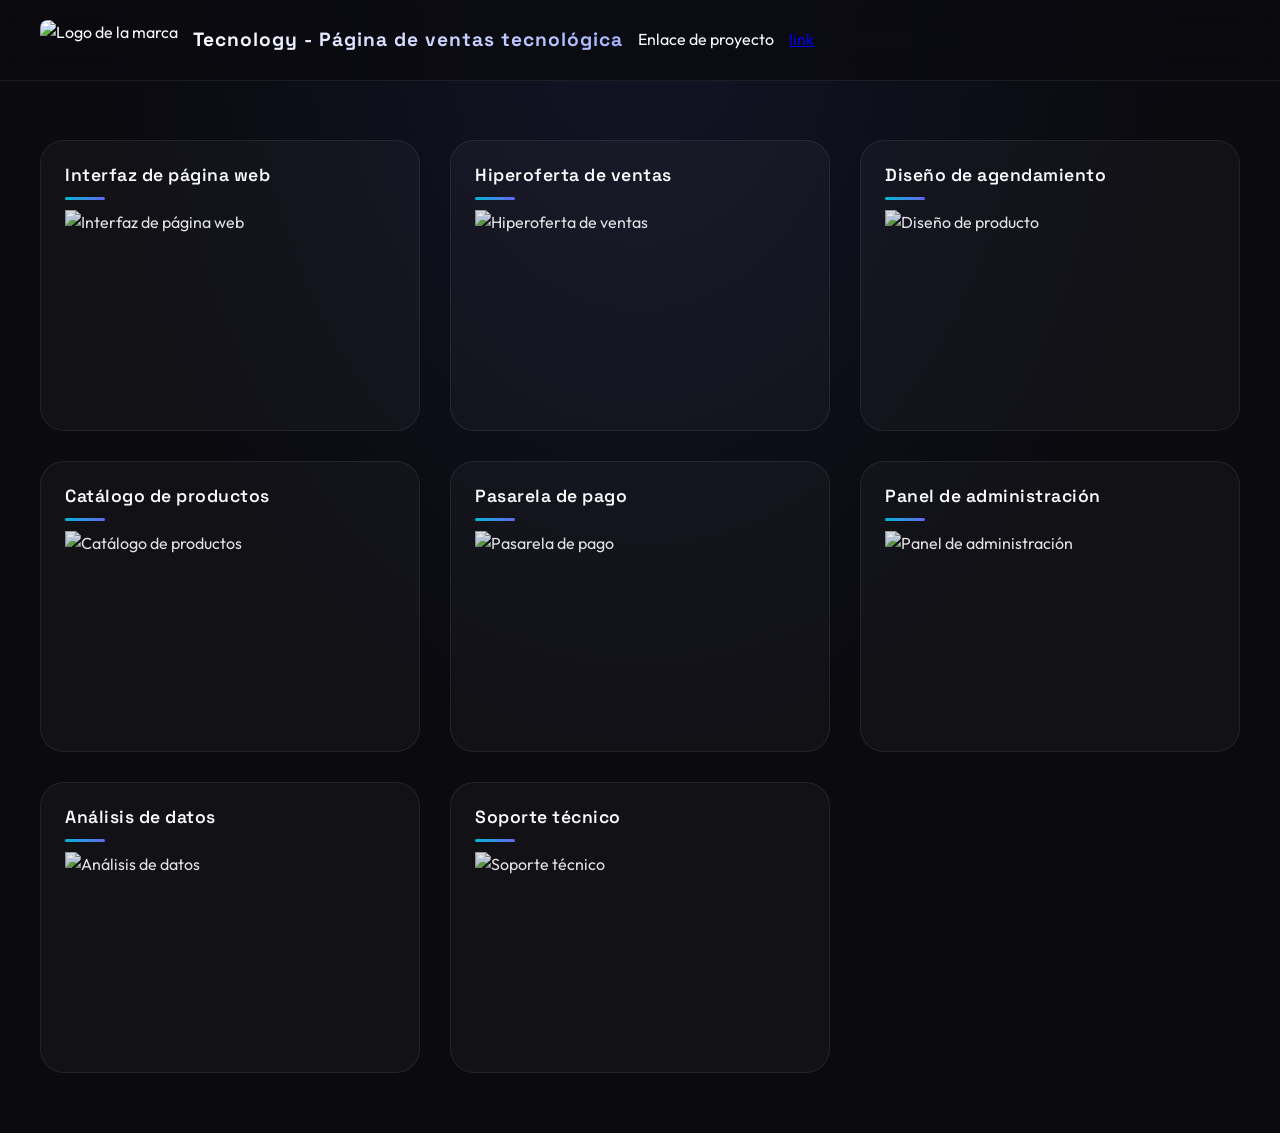
==== Proyectos.html @ 3681e612 "Add files via upload" ====
<!DOCTYPE html>
<html lang="es">
<head>
    <meta charset="UTF-8">
    <meta name="viewport" content="width=device-width, initial-scale=1.0">
    <title>Proyecto - Technology</title>
    <link rel="stylesheet" href="Proyecto.css">
    <!-- Aquí enlazarías tu archivo CSS -->
    <!-- <link rel="stylesheet" href="style.css"> -->
</head>
<body>

    <!-- HEADER -->
    <header>
        <nav>
            <!-- El logo y el título van aquí -->
            <div class="logo-container">
                <img src="Imagenes/F1.webp" alt="Logo de la marca">
                <span>Tecnology -  Página de ventas tecnológica</span>
                <p>Enlace de proyecto</p>
                <a href="https://otavodaniel324-a11y.github.io/-Tecnology/TECNOLOGY.html">link</a>
            </div>
        </nav>
    </header>

    <!-- CONTENIDO PRINCIPAL -->
    <main>
        <section class="galeria-proyectos">
            
            <!-- Tarjeta 1 -->
            <div class="tarjeta">
                <h3>Interfaz de página web</h3>
                <img src="Imagenes/Tec1.png" alt="Interfaz de página web">
            </div>

            <!-- Tarjeta 2 -->
            <div class="tarjeta">
                <h3>Hiperoferta de ventas</h3>
                <img src="Imagenes/Tec2.png" alt="Hiperoferta de ventas">
            </div>

            <!-- Tarjeta 3 -->
            <div class="tarjeta">
                <h3>Diseño de agendamiento</h3> <!-- Agregué un título ya que estaba vacío -->
                <img src="Imagenes/Tec4.png" alt="Diseño de producto">
            </div>

            <!-- Tarjeta 4 (Nota: Repetiste Tec3.png aquí, asegúrate de que sea la imagen correcta) -->
            <div class="tarjeta">
                <h3>Catálogo de productos</h3>
                <img src="Imagenes/Tec7.png" alt="Catálogo de productos">
            </div>

            <!-- Tarjeta 5 -->
            <div class="tarjeta">
                <h3>Pasarela de pago</h3>
                <img src="Imagenes/Tec8.png" alt="Pasarela de pago">
            </div>

            <!-- Tarjeta 6 -->
            <div class="tarjeta">
                <h3>Panel de administración</h3>
                <img src="Imagenes/Tec5.png" alt="Panel de administración">
            </div>

            <!-- Tarjeta 7 -->
            <div class="tarjeta">
                <h3>Análisis de datos</h3>
                <img src="Imagenes/Tec6.png" alt="Análisis de datos">
            </div>

            <!-- Tarjeta 8 -->
            <div class="tarjeta">
                <h3>Soporte técnico</h3>
                <img src="Imagenes/Tec3.png" alt="Soporte técnico">
            </div>

        </section>
    </main>

</body>
</html>
---- Proyecto.css ----
/* --- CONFIGURACIÓN GLOBAL --- */
@import url('https://fonts.googleapis.com/css2?family=Outfit:wght@300;400;600;800&family=Space+Grotesk:wght@500;700&display=swap');

:root {
    --bg-dark: #0a0a0f;
    --bg-card: rgba(255, 255, 255, 0.03);
    --border-glass: rgba(255, 255, 255, 0.08);
    --text-primary: #f8fafc;
    --text-secondary: #94a3b8;
    --accent-1: #6366f1; /* Índigo */
    --accent-2: #06b6d4; /* Cian */
    --accent-glow: rgba(99, 102, 241, 0.4);
    --font-display: 'Space Grotesk', sans-serif;
    --font-body: 'Outfit', sans-serif;
    --radius-lg: 24px;
    --radius-md: 16px;
    --transition: all 0.4s cubic-bezier(0.16, 1, 0.3, 1);
}

* {
    margin: 0;
    padding: 0;
    box-sizing: border-box;
}

body {
    font-family: var(--font-body);
    background-color: var(--bg-dark);
    color: var(--text-primary);
    line-height: 1.6;
    min-height: 100vh;
    display: flex;
    flex-direction: column;
    
    /* Fondo con resplandor sutil */
    background-image: 
        radial-gradient(ellipse at 50% 0%, rgba(99, 102, 241, 0.1) 0%, transparent 60%);
    background-attachment: fixed;
}

/* --- HEADER Y NAVEGACIÓN --- */
header {
    position: fixed;
    top: 0;
    width: 100%;
    padding: 20px 40px;
    background: rgba(10, 10, 15, 0.8);
    backdrop-filter: blur(16px);
    -webkit-backdrop-filter: blur(16px);
    border-bottom: 1px solid var(--border-glass);
    z-index: 1000;
}

nav {
    max-width: 1200px;
    margin: 0 auto;
}

.logo-container {
    display: flex;
    align-items: center;
    gap: 15px;
}

.logo-container img {
    height: 40px; /* Ajusta el tamaño del logo según tu imagen */
    width: auto;
    object-fit: contain;
    border-radius: 8px;
}

.logo-container span {
    font-family: var(--font-display);
    font-size: 1.2rem;
    font-weight: 700;
    letter-spacing: 1px;
    background: linear-gradient(to right, #ffffff, #a5b4fc);
    -webkit-background-clip: text;
    -webkit-text-fill-color: transparent;
}

/* --- CONTENIDO PRINCIPAL --- */
main {
    flex: 1;
    padding: 140px 20px 60px; /* Espacio superior para el header fijo */
}

.galeria-proyectos {
    max-width: 1200px;
    margin: 0 auto;
    display: grid;
    /* Crea columnas responsivas automáticas */
    grid-template-columns: repeat(auto-fit, minmax(300px, 1fr));
    gap: 30px;
    
    /* Animación de entrada para toda la galería */
    animation: fadeInUp 0.8s ease-out forwards;
    opacity: 0;
    transform: translateY(30px);
}

@keyframes fadeInUp {
    to {
        opacity: 1;
        transform: translateY(0);
    }
}

/* --- TARJETAS DE PROYECTOS --- */
.tarjeta {
    background: var(--bg-card);
    backdrop-filter: blur(10px);
    -webkit-backdrop-filter: blur(10px);
    border-radius: var(--radius-lg);
    border: 1px solid var(--border-glass);
    overflow: hidden;
    transition: var(--transition);
    display: flex;
    flex-direction: column;
    position: relative;
}

/* Efecto al pasar el mouse por la tarjeta */
.tarjeta:hover {
    transform: translateY(-8px);
    border-color: rgba(99, 102, 241, 0.4);
    box-shadow: 
        0 20px 40px rgba(0, 0, 0, 0.6),
        0 0 30px rgba(99, 102, 241, 0.15);
}

/* Título de la tarjeta */
.tarjeta h3 {
    font-family: var(--font-display);
    font-size: 1.1rem;
    font-weight: 600;
    color: var(--text-primary);
    padding: 20px 24px 10px;
    letter-spacing: 0.5px;
    position: relative;
    z-index: 2;
}

/* Línea decorativa debajo del título */
.tarjeta h3::after {
    content: '';
    display: block;
    width: 40px;
    height: 3px;
    background: linear-gradient(90deg, var(--accent-2), var(--accent-1));
    margin-top: 8px;
    border-radius: 2px;
    transition: var(--transition);
}

.tarjeta:hover h3::after {
    width: 80px; /* La línea crece al hacer hover */
}

/* Imagen de la tarjeta */
.tarjeta img {
    width: 100%;
    height: 220px; /* Altura fija para que todas las imágenes midan igual */
    object-fit: cover; /* Recorta la imagen sin deformarla */
    object-position: top center; /* Enfoca la parte superior de la captura */
    padding: 0 24px 24px;
    border-radius: 0 0 var(--radius-lg) var(--radius-lg);
    transition: var(--transition);
    filter: grayscale(20%) brightness(0.9); /* Estilo sutil */
    margin-top: auto; /* Empuja la imagen hacia abajo si el título es corto */
}

.tarjeta:hover img {
    filter: grayscale(0%) brightness(1.1);
    transform: scale(1.02); /* Zoom sutil */
}

/* --- RESPONSIVE PARA CELULARES --- */
@media (max-width: 768px) {
    header {
        padding: 15px 20px;
    }

    .logo-container span {
        font-size: 1rem;
    }

    main {
        padding-top: 110px;
    }

    .galeria-proyectos {
        grid-template-columns: 1fr; /* Una sola columna en celular */
        gap: 20px;
    }

    .tarjeta img {
        height: 180px; /* Imágenes un poco más bajas en móvil */
    }
}
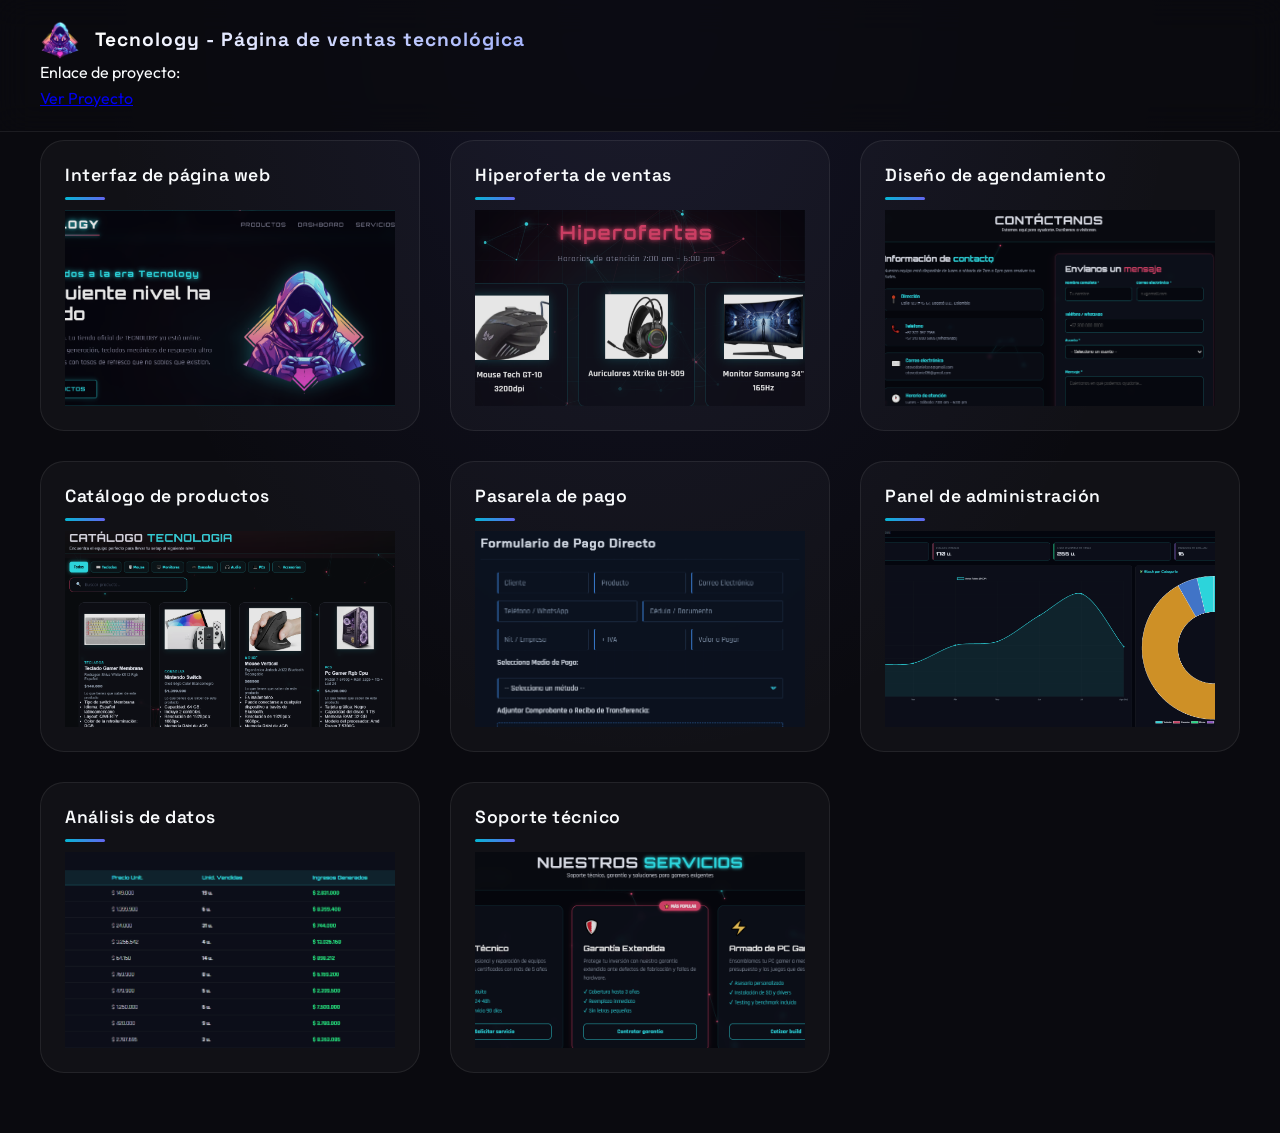
==== commit 273ff673: "Update Proyectos.html" ====
--- a/Proyectos.html
+++ b/Proyectos.html
@@ -5,20 +5,23 @@
     <meta name="viewport" content="width=device-width, initial-scale=1.0">
     <title>Proyecto - Technology</title>
     <link rel="stylesheet" href="Proyecto.css">
-    <!-- Aquí enlazarías tu archivo CSS -->
-    <!-- <link rel="stylesheet" href="style.css"> -->
 </head>
 <body>
 
     <!-- HEADER -->
     <header>
         <nav>
-            <!-- El logo y el título van aquí -->
+            <!-- El logo y el título -->
             <div class="logo-container">
                 <img src="Imagenes/F1.webp" alt="Logo de la marca">
-                <span>Tecnology -  Página de ventas tecnológica</span>
-                <p>Enlace de proyecto</p>
-                <a href="https://otavodaniel324-a11y.github.io/-Tecnology/TECNOLOGY.html">link</a>
+                <span>Tecnology - Página de ventas tecnológica</span>
+            </div>
+            
+            <!-- El enlace al proyecto, separado para mejor alineación -->
+            <div class="enlace-proyecto">
+                <p>Enlace de proyecto:</p>
+                <!-- target="_blank" abre el enlace en una nueva pestaña -->
+                <a href="https://otavodaniel324-a11y.github.io/-Tecnology/TECNOLOGY.html" target="_blank">Ver Proyecto</a>
             </div>
         </nav>
     </header>
@@ -41,11 +44,11 @@
 
             <!-- Tarjeta 3 -->
             <div class="tarjeta">
-                <h3>Diseño de agendamiento</h3> <!-- Agregué un título ya que estaba vacío -->
-                <img src="Imagenes/Tec4.png" alt="Diseño de producto">
+                <h3>Diseño de agendamiento</h3> 
+                <img src="Imagenes/Tec4.png" alt="Diseño de agendamiento">
             </div>
 
-            <!-- Tarjeta 4 (Nota: Repetiste Tec3.png aquí, asegúrate de que sea la imagen correcta) -->
+            <!-- Tarjeta 4 -->
             <div class="tarjeta">
                 <h3>Catálogo de productos</h3>
                 <img src="Imagenes/Tec7.png" alt="Catálogo de productos">
@@ -79,4 +82,4 @@
     </main>
 
 </body>
-</html>+</html>
--- a/Proyecto.css
+++ b/Proyecto.css
@@ -197,4 +197,4 @@
     .tarjeta img {
         height: 180px; /* Imágenes un poco más bajas en móvil */
     }
-}+}
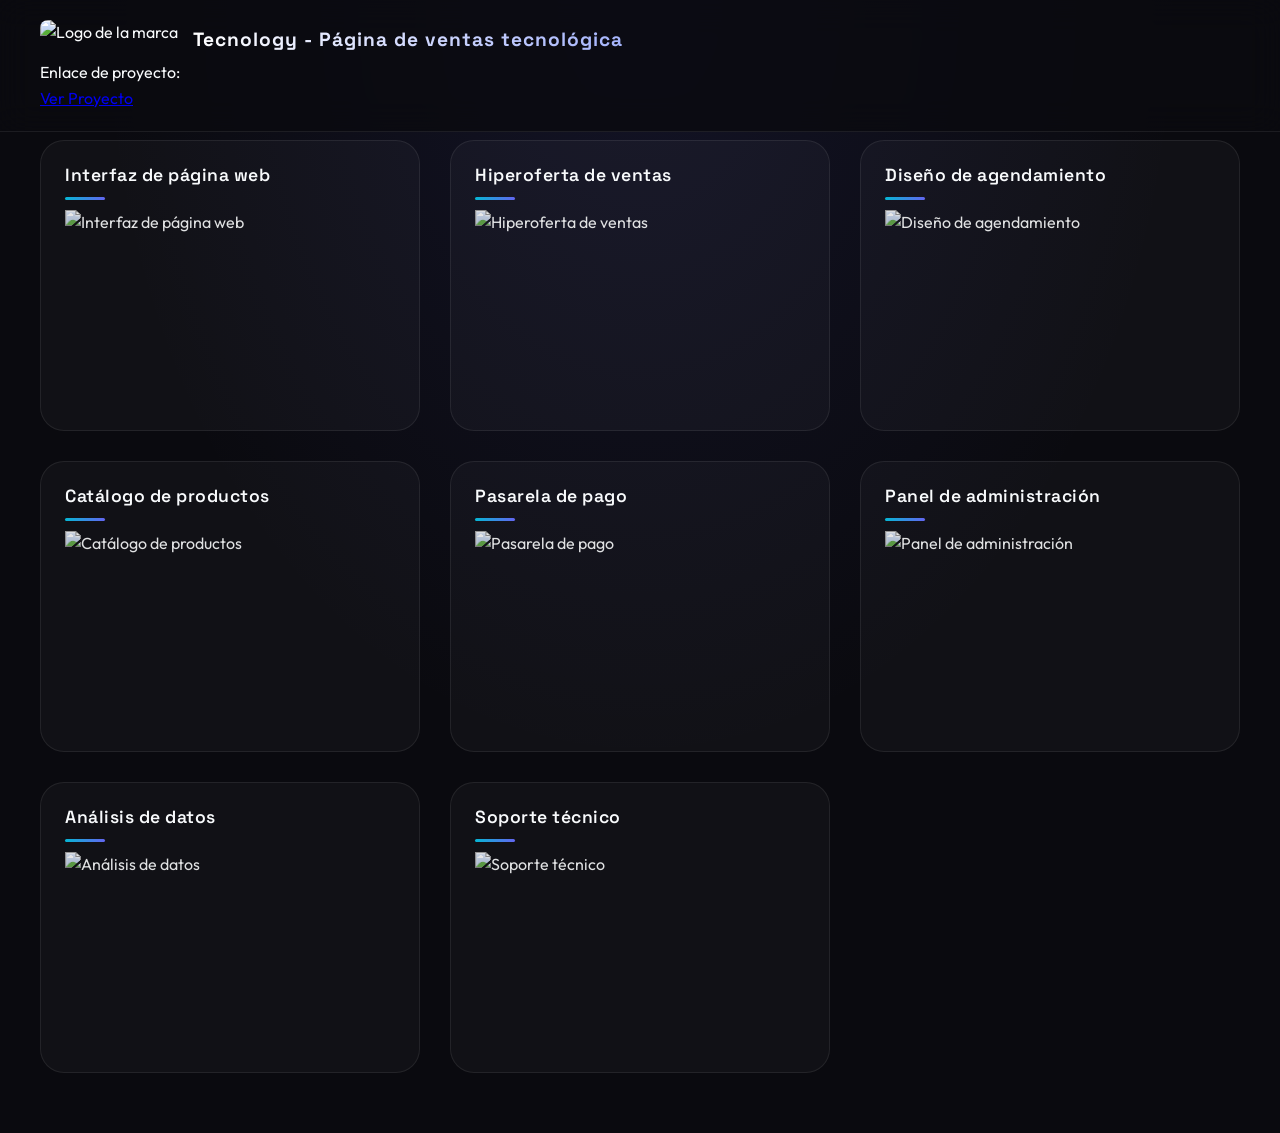
==== commit 20d0c2d2: "Update Proyectos.html" ====
--- a/Proyectos.html
+++ b/Proyectos.html
@@ -13,7 +13,7 @@
         <nav>
             <!-- El logo y el título -->
             <div class="logo-container">
-                <img src="Imagenes/F1.webp" alt="Logo de la marca">
+                <img src="imagenes/F1.webp" alt="Logo de la marca">
                 <span>Tecnology - Página de ventas tecnológica</span>
             </div>
             
@@ -33,49 +33,49 @@
             <!-- Tarjeta 1 -->
             <div class="tarjeta">
                 <h3>Interfaz de página web</h3>
-                <img src="Imagenes/Tec1.png" alt="Interfaz de página web">
+                <img src="imagenes/Tec1.png" alt="Interfaz de página web">
             </div>
 
             <!-- Tarjeta 2 -->
             <div class="tarjeta">
                 <h3>Hiperoferta de ventas</h3>
-                <img src="Imagenes/Tec2.png" alt="Hiperoferta de ventas">
+                <img src="imagenes/Tec2.png" alt="Hiperoferta de ventas">
             </div>
 
             <!-- Tarjeta 3 -->
             <div class="tarjeta">
                 <h3>Diseño de agendamiento</h3> 
-                <img src="Imagenes/Tec4.png" alt="Diseño de agendamiento">
+                <img src="imagenes/Tec4.png" alt="Diseño de agendamiento">
             </div>
 
             <!-- Tarjeta 4 -->
             <div class="tarjeta">
                 <h3>Catálogo de productos</h3>
-                <img src="Imagenes/Tec7.png" alt="Catálogo de productos">
+                <img src="imagenes/Tec7.png" alt="Catálogo de productos">
             </div>
 
             <!-- Tarjeta 5 -->
             <div class="tarjeta">
                 <h3>Pasarela de pago</h3>
-                <img src="Imagenes/Tec8.png" alt="Pasarela de pago">
+                <img src="imagenes/Tec8.png" alt="Pasarela de pago">
             </div>
 
             <!-- Tarjeta 6 -->
             <div class="tarjeta">
                 <h3>Panel de administración</h3>
-                <img src="Imagenes/Tec5.png" alt="Panel de administración">
+                <img src="imagenes/Tec5.png" alt="Panel de administración">
             </div>
 
             <!-- Tarjeta 7 -->
             <div class="tarjeta">
                 <h3>Análisis de datos</h3>
-                <img src="Imagenes/Tec6.png" alt="Análisis de datos">
+                <img src="imagenes/Tec6.png" alt="Análisis de datos">
             </div>
 
             <!-- Tarjeta 8 -->
             <div class="tarjeta">
                 <h3>Soporte técnico</h3>
-                <img src="Imagenes/Tec3.png" alt="Soporte técnico">
+                <img src="imagenes/Tec3.png" alt="Soporte técnico">
             </div>
 
         </section>
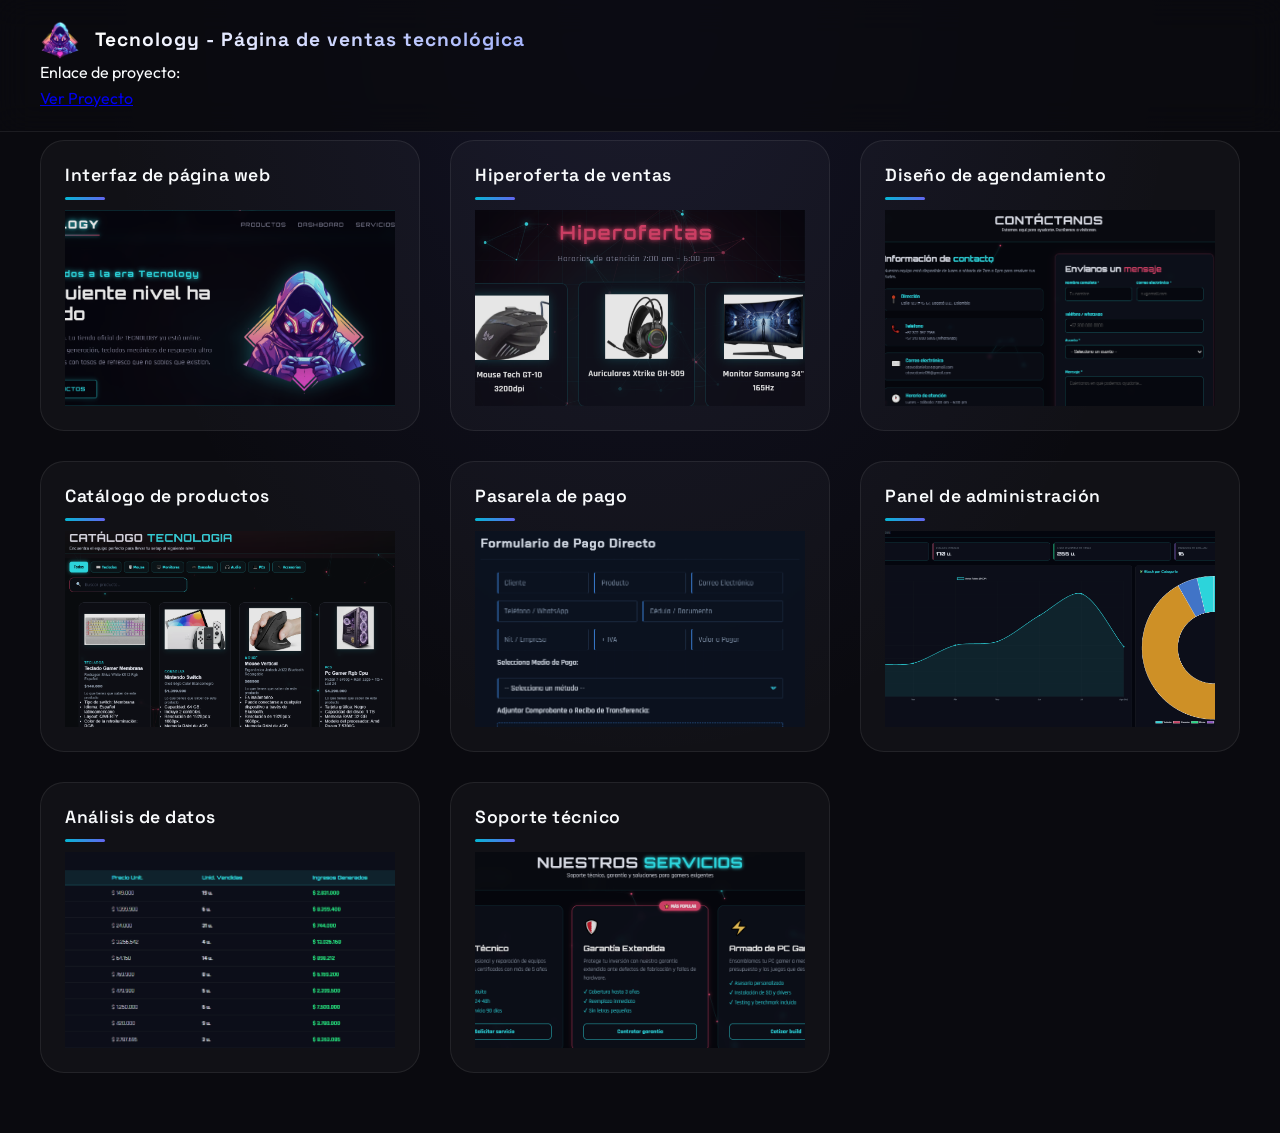
==== commit 8c59b6bd: "Update Proyectos.html" ====
--- a/Proyectos.html
+++ b/Proyectos.html
@@ -13,7 +13,7 @@
         <nav>
             <!-- El logo y el título -->
             <div class="logo-container">
-                <img src="imagenes/F1.webp" alt="Logo de la marca">
+                <img src="Imagenes/F1.webp" alt="Logo de la marca">
                 <span>Tecnology - Página de ventas tecnológica</span>
             </div>
             
@@ -33,49 +33,49 @@
             <!-- Tarjeta 1 -->
             <div class="tarjeta">
                 <h3>Interfaz de página web</h3>
-                <img src="imagenes/Tec1.png" alt="Interfaz de página web">
+                <img src="Imagenes/Tec1.png" alt="Interfaz de página web">
             </div>
 
             <!-- Tarjeta 2 -->
             <div class="tarjeta">
                 <h3>Hiperoferta de ventas</h3>
-                <img src="imagenes/Tec2.png" alt="Hiperoferta de ventas">
+                <img src="Imagenes/Tec2.png" alt="Hiperoferta de ventas">
             </div>
 
             <!-- Tarjeta 3 -->
             <div class="tarjeta">
                 <h3>Diseño de agendamiento</h3> 
-                <img src="imagenes/Tec4.png" alt="Diseño de agendamiento">
+                <img src="Imagenes/Tec4.png" alt="Diseño de agendamiento">
             </div>
 
             <!-- Tarjeta 4 -->
             <div class="tarjeta">
                 <h3>Catálogo de productos</h3>
-                <img src="imagenes/Tec7.png" alt="Catálogo de productos">
+                <img src="Imagenes/Tec7.png" alt="Catálogo de productos">
             </div>
 
             <!-- Tarjeta 5 -->
             <div class="tarjeta">
                 <h3>Pasarela de pago</h3>
-                <img src="imagenes/Tec8.png" alt="Pasarela de pago">
+                <img src="Imagenes/Tec8.png" alt="Pasarela de pago">
             </div>
 
             <!-- Tarjeta 6 -->
             <div class="tarjeta">
                 <h3>Panel de administración</h3>
-                <img src="imagenes/Tec5.png" alt="Panel de administración">
+                <img src="Imagenes/Tec5.png" alt="Panel de administración">
             </div>
 
             <!-- Tarjeta 7 -->
             <div class="tarjeta">
                 <h3>Análisis de datos</h3>
-                <img src="imagenes/Tec6.png" alt="Análisis de datos">
+                <img src="Imagenes/Tec6.png" alt="Análisis de datos">
             </div>
 
             <!-- Tarjeta 8 -->
             <div class="tarjeta">
                 <h3>Soporte técnico</h3>
-                <img src="imagenes/Tec3.png" alt="Soporte técnico">
+                <img src="Imagenes/Tec3.png" alt="Soporte técnico">
             </div>
 
         </section>
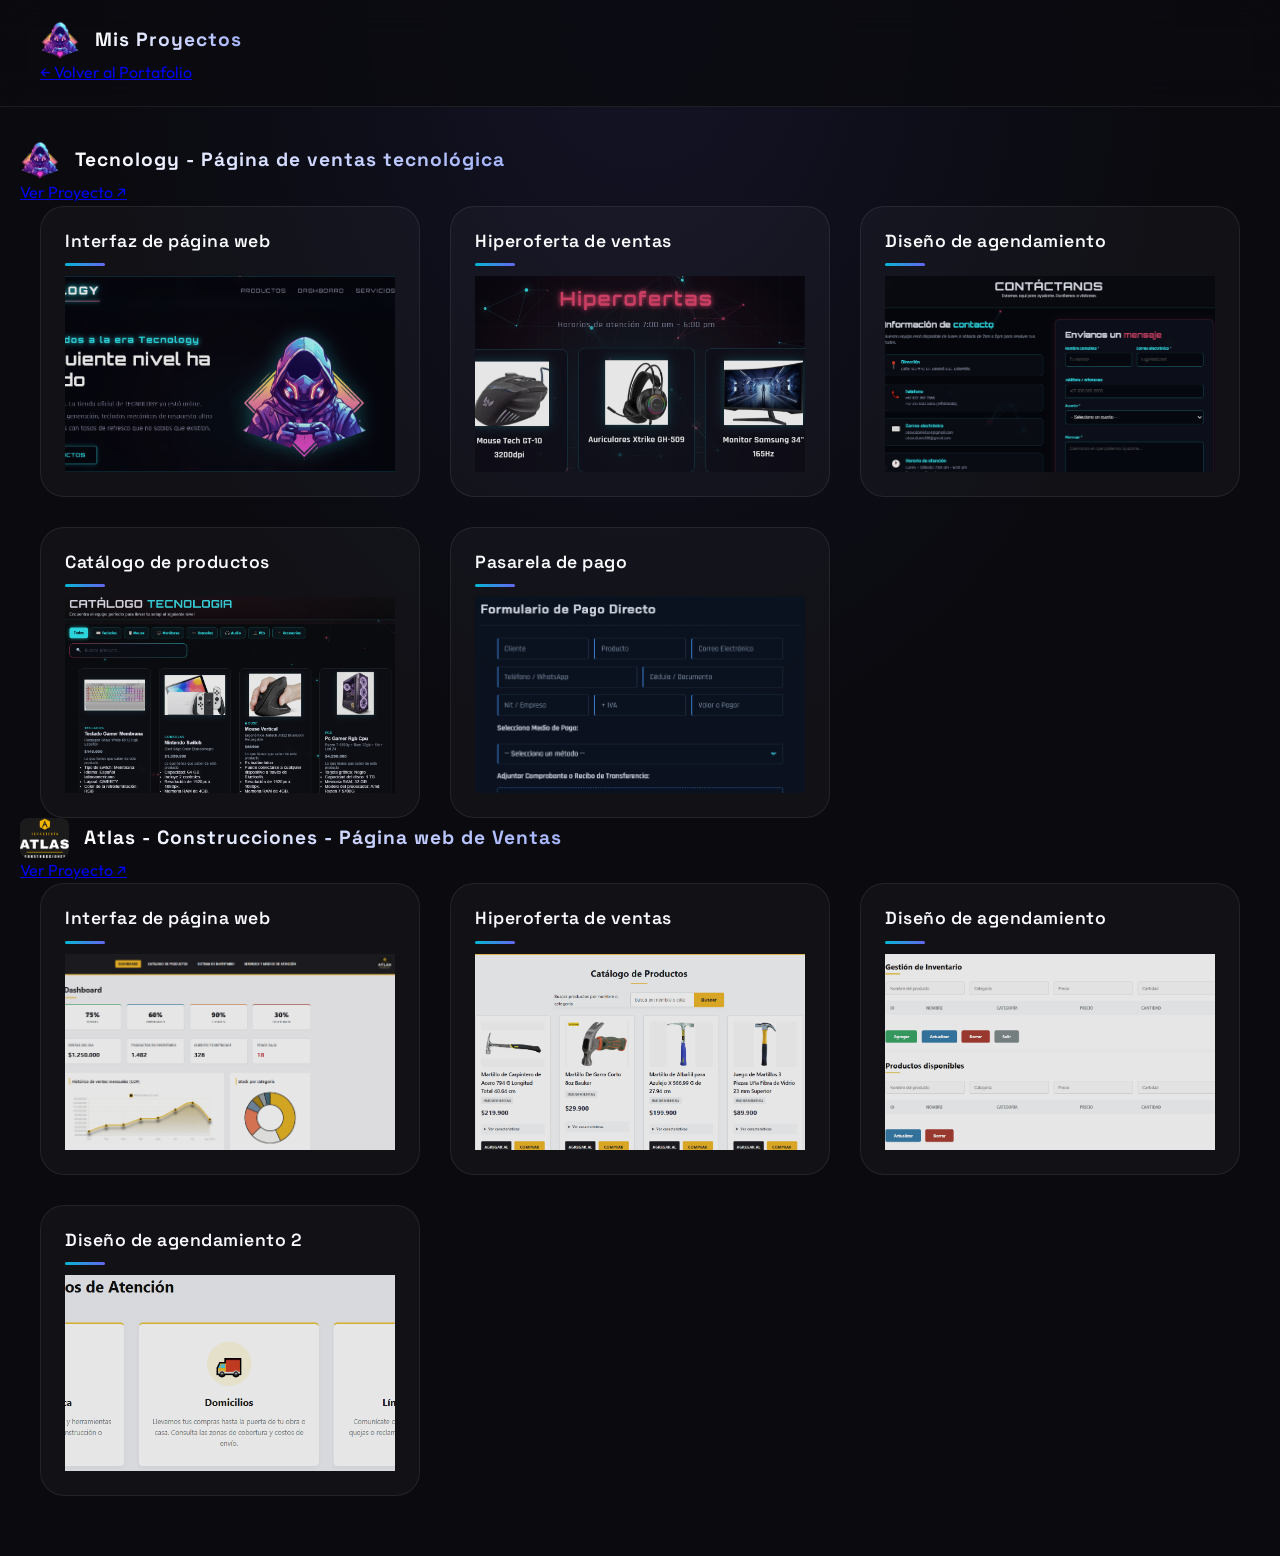
==== commit bad61c59: "Update Proyectos.html" ====
--- a/Proyectos.html
+++ b/Proyectos.html
@@ -3,83 +3,110 @@
 <head>
     <meta charset="UTF-8">
     <meta name="viewport" content="width=device-width, initial-scale=1.0">
-    <title>Proyecto - Technology</title>
+    <title>Proyectos - Portafolio</title>
     <link rel="stylesheet" href="Proyecto.css">
 </head>
 <body>
 
-    <!-- HEADER -->
+    <!-- HEADER GLOBAL -->
     <header>
         <nav>
-            <!-- El logo y el título -->
             <div class="logo-container">
-                <img src="Imagenes/F1.webp" alt="Logo de la marca">
-                <span>Tecnology - Página de ventas tecnológica</span>
+                <img src="Imagenes/F1.webp" alt="Logo del portafolio">
+                <span>Mis Proyectos</span>
             </div>
-            
-            <!-- El enlace al proyecto, separado para mejor alineación -->
+            <!-- Botón para volver al inicio del portafolio (opcional) -->
             <div class="enlace-proyecto">
-                <p>Enlace de proyecto:</p>
-                <!-- target="_blank" abre el enlace en una nueva pestaña -->
-                <a href="https://otavodaniel324-a11y.github.io/-Tecnology/TECNOLOGY.html" target="_blank">Ver Proyecto</a>
+                <a href="index.html" class="btn-volver">← Volver al Portafolio</a>
             </div>
         </nav>
     </header>
 
     <!-- CONTENIDO PRINCIPAL -->
     <main>
-        <section class="galeria-proyectos">
+
+        <!-- ================= PROYECTO 1: TECNOLOGY ================= -->
+        <section class="proyecto-bloque">
             
-            <!-- Tarjeta 1 -->
-            <div class="tarjeta">
-                <h3>Interfaz de página web</h3>
-                <img src="Imagenes/Tec1.png" alt="Interfaz de página web">
+            <!-- Encabezado del Proyecto -->
+            <div class="proyecto-header">
+                <div class="logo-container">
+                    <img src="Imagenes/F1.webp" alt="Logo Tecnology">
+                    <span>Tecnology - Página de ventas tecnológica</span>
+                </div>
+                <div class="enlace-proyecto">
+                    <a href="https://otavodaniel324-a11y.github.io/-Tecnology/TECNOLOGY.html" target="_blank" rel="noopener">Ver Proyecto ↗</a>
+                </div>
             </div>
 
-            <!-- Tarjeta 2 -->
-            <div class="tarjeta">
-                <h3>Hiperoferta de ventas</h3>
-                <img src="Imagenes/Tec2.png" alt="Hiperoferta de ventas">
+            <!-- Galería del Proyecto -->
+            <div class="galeria-proyectos">
+                <div class="tarjeta">
+                    <h3>Interfaz de página web</h3>
+                    <img src="Imagenes/Tec1.png" alt="Interfaz de página web">
+                </div>
+
+                <div class="tarjeta">
+                    <h3>Hiperoferta de ventas</h3>
+                    <img src="Imagenes/Tec2.png" alt="Hiperoferta de ventas">
+                </div>
+
+                <div class="tarjeta">
+                    <h3>Diseño de agendamiento</h3> 
+                    <img src="Imagenes/Tec4.png" alt="Diseño de agendamiento">
+                </div>
+
+                <div class="tarjeta">
+                    <h3>Catálogo de productos</h3>
+                    <img src="Imagenes/Tec7.png" alt="Catálogo de productos">
+                </div>
+
+                <div class="tarjeta">
+                    <h3>Pasarela de pago</h3>
+                    <img src="Imagenes/Tec8.png" alt="Pasarela de pago">
+                </div>
+            </div>
+        </section>
+
+        <!-- ================= PROYECTO 2: ATLAS ================= -->
+        <section class="proyecto-bloque">
+            
+            <!-- Encabezado del Proyecto -->
+            <div class="proyecto-header">
+                <div class="logo-container">
+                    <img src="Imagenes/Logo1.png" alt="Logo Atlas">
+                    <span>Atlas - Construcciones - Página web de Ventas</span>
+                </div>
+                <div class="enlace-proyecto">
+                    <!-- NOTA: Cambia este enlace si Atlas tiene su propia URL -->
+                    <a href="https://otavodaniel324-a11y.github.io/-Tecnology/TECNOLOGY.html" target="_blank" rel="noopener">Ver Proyecto ↗</a>
+                </div>
             </div>
 
-            <!-- Tarjeta 3 -->
-            <div class="tarjeta">
-                <h3>Diseño de agendamiento</h3> 
-                <img src="Imagenes/Tec4.png" alt="Diseño de agendamiento">
+            <!-- Galería del Proyecto -->
+            <div class="galeria-proyectos">
+                <div class="tarjeta">
+                    <h3>Interfaz de página web</h3>
+                    <img src="Imagenes/Cap1.png" alt="Interfaz de página web">
+                </div>
+
+                <div class="tarjeta">
+                    <h3>Hiperoferta de ventas</h3>
+                    <img src="Imagenes/Cap2.png" alt="Hiperoferta de ventas">
+                </div>
+
+                <div class="tarjeta">
+                    <h3>Diseño de agendamiento</h3> 
+                    <img src="Imagenes/Cap3.png" alt="Diseño de agendamiento">
+                </div>
+
+                <div class="tarjeta">
+                    <h3>Diseño de agendamiento 2</h3> 
+                    <img src="Imagenes/Cap4.png" alt="Diseño de agendamiento 2">
+                </div>
             </div>
+        </section>
 
-            <!-- Tarjeta 4 -->
-            <div class="tarjeta">
-                <h3>Catálogo de productos</h3>
-                <img src="Imagenes/Tec7.png" alt="Catálogo de productos">
-            </div>
-
-            <!-- Tarjeta 5 -->
-            <div class="tarjeta">
-                <h3>Pasarela de pago</h3>
-                <img src="Imagenes/Tec8.png" alt="Pasarela de pago">
-            </div>
-
-            <!-- Tarjeta 6 -->
-            <div class="tarjeta">
-                <h3>Panel de administración</h3>
-                <img src="Imagenes/Tec5.png" alt="Panel de administración">
-            </div>
-
-            <!-- Tarjeta 7 -->
-            <div class="tarjeta">
-                <h3>Análisis de datos</h3>
-                <img src="Imagenes/Tec6.png" alt="Análisis de datos">
-            </div>
-
-            <!-- Tarjeta 8 -->
-            <div class="tarjeta">
-                <h3>Soporte técnico</h3>
-                <img src="Imagenes/Tec3.png" alt="Soporte técnico">
-            </div>
-
-        </section>
     </main>
-
 </body>
 </html>
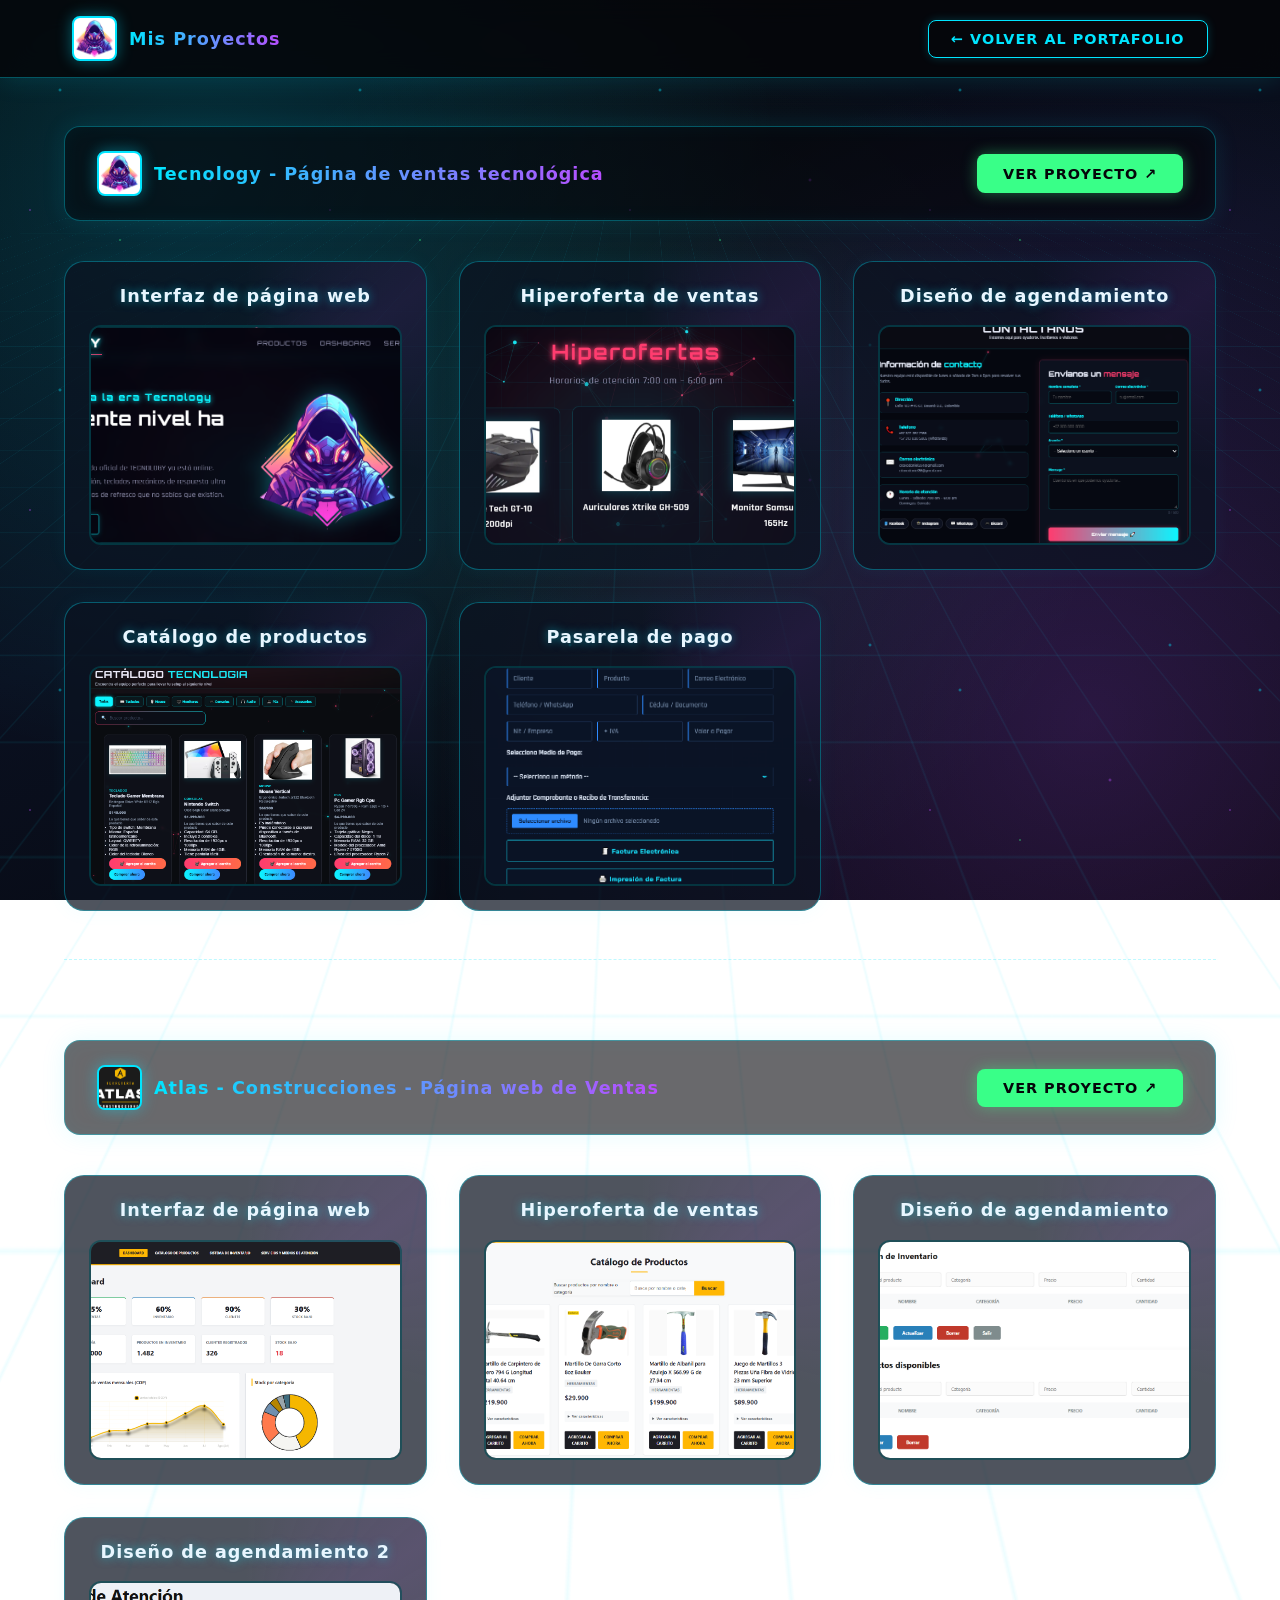
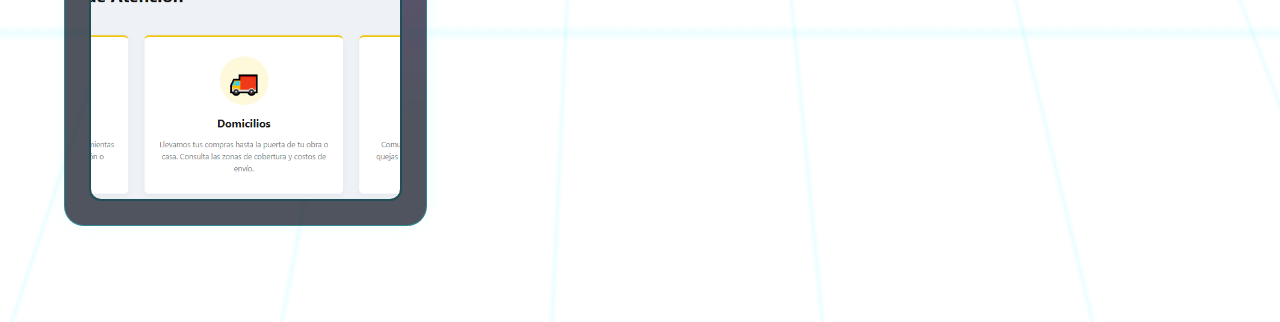
==== commit 2a985b1a: "Update Proyectos.html" ====
--- a/Proyectos.html
+++ b/Proyectos.html
@@ -79,7 +79,7 @@
                 </div>
                 <div class="enlace-proyecto">
                     <!-- NOTA: Cambia este enlace si Atlas tiene su propia URL -->
-                    <a href="https://otavodaniel324-a11y.github.io/-Tecnology/TECNOLOGY.html" target="_blank" rel="noopener">Ver Proyecto ↗</a>
+                    <a href="https://otavodaniel324-a11y.github.io/Ferreteria-Web/" target="_blank" rel="noopener">Ver Proyecto ↗</a>
                 </div>
             </div>
 
--- a/Proyecto.css
+++ b/Proyecto.css
@@ -1,200 +1,355 @@
-/* --- CONFIGURACIÓN GLOBAL --- */
-@import url('https://fonts.googleapis.com/css2?family=Outfit:wght@300;400;600;800&family=Space+Grotesk:wght@500;700&display=swap');
-
-:root {
-    --bg-dark: #0a0a0f;
-    --bg-card: rgba(255, 255, 255, 0.03);
-    --border-glass: rgba(255, 255, 255, 0.08);
-    --text-primary: #f8fafc;
-    --text-secondary: #94a3b8;
-    --accent-1: #6366f1; /* Índigo */
-    --accent-2: #06b6d4; /* Cian */
-    --accent-glow: rgba(99, 102, 241, 0.4);
-    --font-display: 'Space Grotesk', sans-serif;
-    --font-body: 'Outfit', sans-serif;
-    --radius-lg: 24px;
-    --radius-md: 16px;
-    --transition: all 0.4s cubic-bezier(0.16, 1, 0.3, 1);
-}
-
-* {
+/* ============================================================
+   RESET Y VARIABLES GLOBALES
+   ============================================================ */
+*,
+*::before,
+*::after {
     margin: 0;
     padding: 0;
     box-sizing: border-box;
 }
 
+:root {
+    --negro-profundo: #05060a;
+    --azul-electrico: #00e5ff;
+    --morado-neon: #b84dff;
+    --verde-neon: #39ff88;
+    --blanco-humo: #e8f6ff;
+    --gris-panel: rgba(12, 18, 32, 0.72);
+    --borde-neon: rgba(0, 229, 255, 0.35);
+    --fuente-principal: 'Segoe UI', 'Trebuchet MS', system-ui, sans-serif;
+}
+
+/* ============================================================
+   FONDO ÉPICO ANIMADO
+   ============================================================ */
 body {
-    font-family: var(--font-body);
-    background-color: var(--bg-dark);
-    color: var(--text-primary);
-    line-height: 1.6;
+    font-family: var(--fuente-principal);
+    color: var(--blanco-humo);
     min-height: 100vh;
     display: flex;
     flex-direction: column;
-    
-    /* Fondo con resplandor sutil */
-    background-image: 
-        radial-gradient(ellipse at 50% 0%, rgba(99, 102, 241, 0.1) 0%, transparent 60%);
+    background:
+        radial-gradient(circle at 15% 20%, rgba(0, 229, 255, 0.18), transparent 45%),
+        radial-gradient(circle at 85% 80%, rgba(184, 77, 255, 0.20), transparent 50%),
+        radial-gradient(circle at 50% 50%, rgba(57, 255, 136, 0.08), transparent 60%),
+        linear-gradient(160deg, #05060a 0%, #0a1020 50%, #05060a 100%);
     background-attachment: fixed;
-}
-
-/* --- HEADER Y NAVEGACIÓN --- */
+    overflow-x: hidden;
+    position: relative;
+}
+
+/* Rejilla animada de fondo */
+body::before {
+    content: "";
+    position: fixed;
+    inset: -50%;
+    background-image:
+        linear-gradient(rgba(0, 229, 255, 0.07) 1px, transparent 1px),
+        linear-gradient(90deg, rgba(0, 229, 255, 0.07) 1px, transparent 1px);
+    background-size: 60px 60px;
+    transform: perspective(600px) rotateX(55deg);
+    animation: moverRejilla 18s linear infinite;
+    pointer-events: none;
+    z-index: -2;
+}
+
+/* Partículas brillantes flotantes */
+body::after {
+    content: "";
+    position: fixed;
+    inset: 0;
+    background-image:
+        radial-gradient(2px 2px at 20% 30%, var(--azul-electrico), transparent),
+        radial-gradient(2px 2px at 70% 60%, var(--morado-neon), transparent),
+        radial-gradient(1.5px 1.5px at 40% 80%, var(--verde-neon), transparent),
+        radial-gradient(2px 2px at 90% 15%, var(--azul-electrico), transparent),
+        radial-gradient(1.5px 1.5px at 10% 70%, var(--morado-neon), transparent);
+    background-size: 300px 300px;
+    opacity: 0.6;
+    animation: flotarParticulas 25s linear infinite;
+    pointer-events: none;
+    z-index: -1;
+}
+
+@keyframes moverRejilla {
+    from { background-position: 0 0; }
+    to   { background-position: 0 600px; }
+}
+
+@keyframes flotarParticulas {
+    from { background-position: 0 0; }
+    to   { background-position: 300px -600px; }
+}
+
+/* ============================================================
+   HEADER GLOBAL
+   ============================================================ */
 header {
-    position: fixed;
+    position: sticky;
     top: 0;
-    width: 100%;
-    padding: 20px 40px;
-    background: rgba(10, 10, 15, 0.8);
-    backdrop-filter: blur(16px);
-    -webkit-backdrop-filter: blur(16px);
-    border-bottom: 1px solid var(--border-glass);
-    z-index: 1000;
+    z-index: 100;
+    backdrop-filter: blur(14px);
+    background: rgba(5, 6, 10, 0.85);
+    border-bottom: 1px solid var(--borde-neon);
+    box-shadow: 0 0 25px rgba(0, 229, 255, 0.15);
+    animation: bajarHeader 1s ease-out both;
+}
+
+@keyframes bajarHeader {
+    from { transform: translateY(-100%); opacity: 0; }
+    to   { transform: translateY(0); opacity: 1; }
 }
 
 nav {
     max-width: 1200px;
     margin: 0 auto;
+    padding: 1rem 2rem;
+    display: flex;
+    justify-content: space-between;
+    align-items: center;
+    flex-wrap: wrap;
+    gap: 1.5rem;
 }
 
 .logo-container {
     display: flex;
     align-items: center;
-    gap: 15px;
+    gap: 12px;
 }
 
 .logo-container img {
-    height: 40px; /* Ajusta el tamaño del logo según tu imagen */
-    width: auto;
-    object-fit: contain;
+    width: 45px;
+    height: 45px;
+    object-fit: cover;
     border-radius: 8px;
+    border: 2px solid var(--azul-electrico);
+    box-shadow: 0 0 15px rgba(0, 229, 255, 0.4);
+    background: #fff; /* Para que logos con fondo transparente resalten */
 }
 
 .logo-container span {
-    font-family: var(--font-display);
-    font-size: 1.2rem;
     font-weight: 700;
+    font-size: 1.1rem;
     letter-spacing: 1px;
-    background: linear-gradient(to right, #ffffff, #a5b4fc);
+    background: linear-gradient(90deg, var(--azul-electrico), var(--morado-neon));
     -webkit-background-clip: text;
     -webkit-text-fill-color: transparent;
 }
 
-/* --- CONTENIDO PRINCIPAL --- */
+/* Botón Volver */
+.btn-volver {
+    text-decoration: none;
+    color: var(--azul-electrico);
+    border: 1px solid var(--azul-electrico);
+    padding: 0.6rem 1.4rem;
+    border-radius: 8px;
+    font-weight: 600;
+    font-size: 0.9rem;
+    letter-spacing: 1px;
+    text-transform: uppercase;
+    transition: all 0.3s ease;
+    box-shadow: 0 0 10px rgba(0, 229, 255, 0.2);
+}
+
+.btn-volver:hover {
+    background: var(--azul-electrico);
+    color: var(--negro-profundo);
+    box-shadow: 0 0 20px rgba(0, 229, 255, 0.6);
+    transform: translateY(-3px);
+}
+
+/* ============================================================
+   CONTENIDO PRINCIPAL Y BLOQUES DE PROYECTO
+   ============================================================ */
 main {
     flex: 1;
-    padding: 140px 20px 60px; /* Espacio superior para el header fijo */
-}
-
-.galeria-proyectos {
+    padding: 3rem 1.5rem;
     max-width: 1200px;
     margin: 0 auto;
+    width: 100%;
+}
+
+.proyecto-bloque {
+    margin-bottom: 5rem;
+    padding-bottom: 3rem;
+    border-bottom: 1px dashed rgba(0, 229, 255, 0.25);
+    animation: aparecerBloque 1s ease-out both;
+}
+
+.proyecto-bloque:last-child {
+    border-bottom: none;
+    margin-bottom: 0;
+}
+
+@keyframes aparecerBloque {
+    from { opacity: 0; transform: translateY(30px); }
+    to   { opacity: 1; transform: translateY(0); }
+}
+
+/* Encabezado de cada Proyecto */
+.proyecto-header {
+    display: flex;
+    justify-content: space-between;
+    align-items: center;
+    flex-wrap: wrap;
+    gap: 1.5rem;
+    margin-bottom: 2.5rem;
+    padding: 1.5rem 2rem;
+    background: rgba(5, 6, 10, 0.6);
+    border: 1px solid var(--borde-neon);
+    border-radius: 16px;
+    box-shadow: 0 0 25px rgba(0, 229, 255, 0.1), inset 0 0 20px rgba(0, 229, 255, 0.05);
+    backdrop-filter: blur(10px);
+    transition: border-color 0.3s ease, box-shadow 0.3s ease;
+}
+
+.proyecto-header:hover {
+    border-color: var(--morado-neon);
+    box-shadow: 0 0 35px rgba(184, 77, 255, 0.2), inset 0 0 20px rgba(184, 77, 255, 0.1);
+}
+
+.proyecto-header .enlace-proyecto a {
+    text-decoration: none;
+    color: var(--negro-profundo);
+    background: var(--verde-neon);
+    padding: 0.7rem 1.6rem;
+    border-radius: 8px;
+    font-weight: 700;
+    font-size: 0.9rem;
+    letter-spacing: 1px;
+    text-transform: uppercase;
+    transition: all 0.3s ease;
+    box-shadow: 0 0 15px rgba(57, 255, 136, 0.4);
+    display: inline-block;
+}
+
+.proyecto-header .enlace-proyecto a:hover {
+    transform: translateY(-3px);
+    box-shadow: 0 5px 25px rgba(57, 255, 136, 0.7);
+    background: #fff;
+    color: var(--negro-profundo);
+}
+
+/* ============================================================
+   GALERÍA Y TARJETAS
+   ============================================================ */
+.galeria-proyectos {
     display: grid;
-    /* Crea columnas responsivas automáticas */
-    grid-template-columns: repeat(auto-fit, minmax(300px, 1fr));
-    gap: 30px;
-    
-    /* Animación de entrada para toda la galería */
-    animation: fadeInUp 0.8s ease-out forwards;
-    opacity: 0;
-    transform: translateY(30px);
-}
-
-@keyframes fadeInUp {
-    to {
-        opacity: 1;
-        transform: translateY(0);
-    }
-}
-
-/* --- TARJETAS DE PROYECTOS --- */
+    /* Crea columnas automáticas que se adaptan al tamaño de la pantalla */
+    grid-template-columns: repeat(auto-fit, minmax(280px, 1fr));
+    gap: 2rem;
+}
+
 .tarjeta {
-    background: var(--bg-card);
-    backdrop-filter: blur(10px);
-    -webkit-backdrop-filter: blur(10px);
-    border-radius: var(--radius-lg);
-    border: 1px solid var(--border-glass);
+    position: relative;
+    background: var(--gris-panel);
+    border: 1px solid var(--borde-neon);
+    border-radius: 20px;
+    padding: 1.5rem;
+    display: flex;
+    flex-direction: column;
+    align-items: center;
+    gap: 1.2rem;
+    box-shadow: 0 0 20px rgba(0, 229, 255, 0.05);
+    transition: all 0.4s cubic-bezier(0.175, 0.885, 0.32, 1.275);
+    backdrop-filter: blur(8px);
     overflow: hidden;
-    transition: var(--transition);
-    display: flex;
-    flex-direction: column;
-    position: relative;
-}
-
-/* Efecto al pasar el mouse por la tarjeta */
+}
+
+/* Brillo interior de la tarjeta */
+.tarjeta::before {
+    content: "";
+    position: absolute;
+    top: -50%;
+    left: -50%;
+    width: 200%;
+    height: 200%;
+    background: conic-gradient(from 0deg, transparent, rgba(184, 77, 255, 0.1), transparent 30%);
+    animation: girarBrillo 8s linear infinite;
+    pointer-events: none;
+    z-index: 0;
+}
+
+@keyframes girarBrillo {
+    to { transform: rotate(360deg); }
+}
+
 .tarjeta:hover {
-    transform: translateY(-8px);
-    border-color: rgba(99, 102, 241, 0.4);
+    transform: translateY(-10px);
+    border-color: var(--morado-neon);
     box-shadow: 
-        0 20px 40px rgba(0, 0, 0, 0.6),
-        0 0 30px rgba(99, 102, 241, 0.15);
-}
-
-/* Título de la tarjeta */
+        0 10px 30px rgba(184, 77, 255, 0.3),
+        0 0 20px rgba(0, 229, 255, 0.2);
+}
+
 .tarjeta h3 {
-    font-family: var(--font-display);
     font-size: 1.1rem;
     font-weight: 600;
-    color: var(--text-primary);
-    padding: 20px 24px 10px;
-    letter-spacing: 0.5px;
-    position: relative;
-    z-index: 2;
-}
-
-/* Línea decorativa debajo del título */
-.tarjeta h3::after {
-    content: '';
-    display: block;
-    width: 40px;
-    height: 3px;
-    background: linear-gradient(90deg, var(--accent-2), var(--accent-1));
-    margin-top: 8px;
-    border-radius: 2px;
-    transition: var(--transition);
-}
-
-.tarjeta:hover h3::after {
-    width: 80px; /* La línea crece al hacer hover */
-}
-
-/* Imagen de la tarjeta */
+    text-align: center;
+    color: var(--blanco-humo);
+    letter-spacing: 1px;
+    z-index: 1;
+    text-shadow: 0 0 10px rgba(0, 229, 255, 0.5);
+    transition: color 0.3s ease;
+}
+
+.tarjeta:hover h3 {
+    color: var(--azul-electrico);
+}
+
 .tarjeta img {
     width: 100%;
-    height: 220px; /* Altura fija para que todas las imágenes midan igual */
-    object-fit: cover; /* Recorta la imagen sin deformarla */
-    object-position: top center; /* Enfoca la parte superior de la captura */
-    padding: 0 24px 24px;
-    border-radius: 0 0 var(--radius-lg) var(--radius-lg);
-    transition: var(--transition);
-    filter: grayscale(20%) brightness(0.9); /* Estilo sutil */
-    margin-top: auto; /* Empuja la imagen hacia abajo si el título es corto */
+    height: 220px;
+    object-fit: cover;
+    border-radius: 12px;
+    border: 2px solid rgba(0, 229, 255, 0.2);
+    z-index: 1;
+    transition: transform 0.4s ease, border-color 0.4s ease;
+    background: rgba(0,0,0,0.5); /* Para capturas de pantalla */
 }
 
 .tarjeta:hover img {
-    filter: grayscale(0%) brightness(1.1);
-    transform: scale(1.02); /* Zoom sutil */
-}
-
-/* --- RESPONSIVE PARA CELULARES --- */
+    transform: scale(1.03);
+    border-color: var(--azul-electrico);
+}
+
+/* ============================================================
+   RESPONSIVE
+   ============================================================ */
 @media (max-width: 768px) {
-    header {
-        padding: 15px 20px;
-    }
-
-    .logo-container span {
-        font-size: 1rem;
-    }
-
-    main {
-        padding-top: 110px;
+    nav {
+        flex-direction: column;
+        text-align: center;
+        padding: 1rem;
+    }
+
+    .proyecto-header {
+        flex-direction: column;
+        text-align: center;
+        padding: 1.5rem;
+    }
+
+    .proyecto-header .logo-container {
+        flex-direction: column;
+        gap: 8px;
     }
 
     .galeria-proyectos {
-        grid-template-columns: 1fr; /* Una sola columna en celular */
-        gap: 20px;
+        grid-template-columns: 1fr;
     }
 
     .tarjeta img {
-        height: 180px; /* Imágenes un poco más bajas en móvil */
-    }
-}
+        height: auto;
+        max-height: 250px;
+    }
+}
+
+/* Accesibilidad */
+@media (prefers-reduced-motion: reduce) {
+    *, *::before, *::after {
+        animation-duration: 0.01ms !important;
+        animation-iteration-count: 1 !important;
+        transition-duration: 0.01ms !important;
+    }
+}
